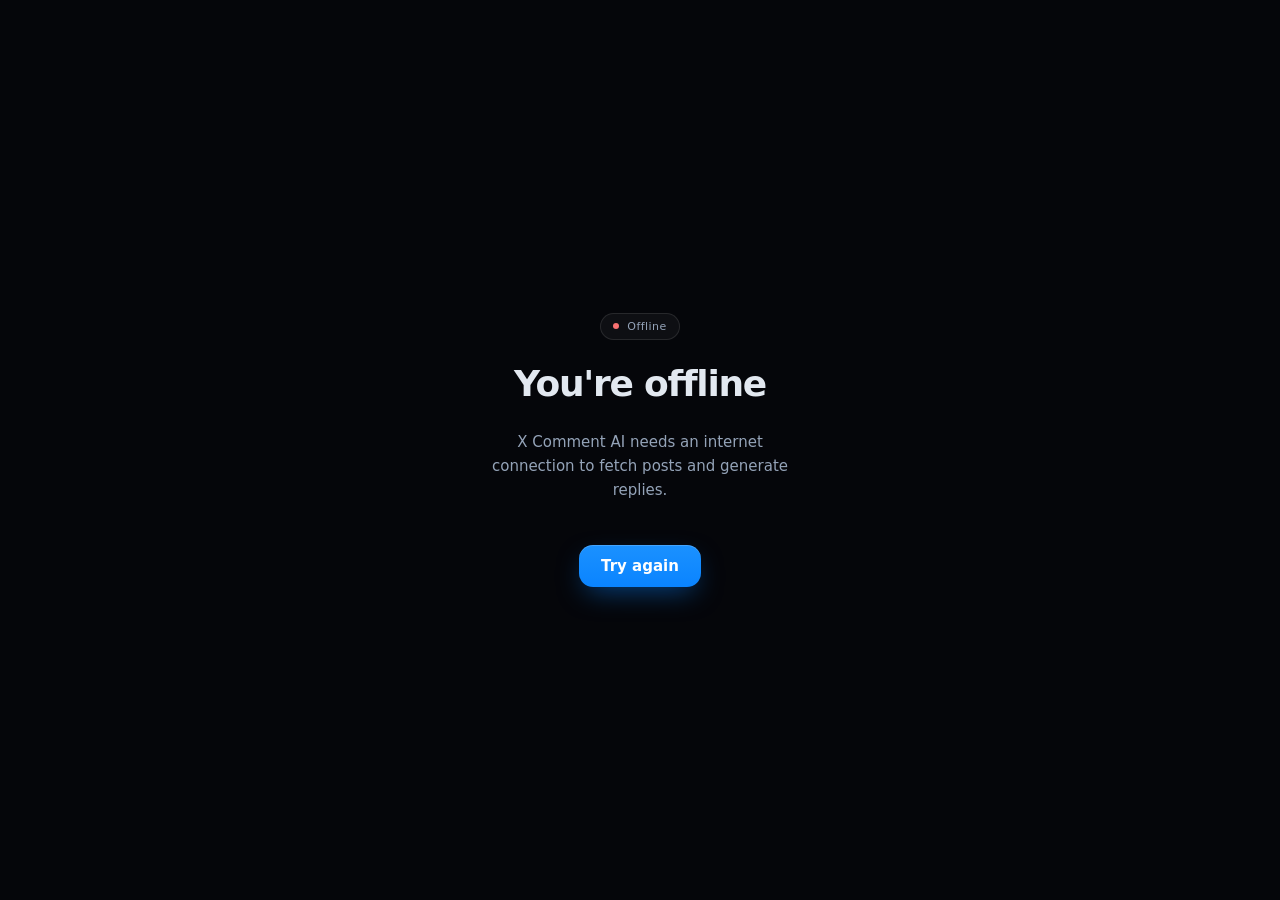
==== x-comment-ai/static/offline.html @ 2fa98272 "Make X Comment AI installable as a PWA The site can now be installed to the home screen on iPhone (S" ====
<!DOCTYPE html>
<html lang="en">
<head>
  <meta charset="UTF-8" />
  <meta name="viewport" content="width=device-width, initial-scale=1, viewport-fit=cover" />
  <meta name="theme-color" content="#0a0c12" />
  <title>Offline — X Comment AI</title>
  <link rel="apple-touch-icon" sizes="180x180" href="/static/icons/apple-touch-icon.png" />
  <style>
    :root { color-scheme: dark; }
    * { box-sizing: border-box; }
    html, body {
      margin: 0; height: 100%;
      background: #05060a;
      color: #e2e8f0;
      font-family: -apple-system, BlinkMacSystemFont, 'SF Pro Display', Inter, system-ui, sans-serif;
      -webkit-font-smoothing: antialiased;
    }
    main {
      min-height: 100%; padding: 32px 20px;
      display: flex; flex-direction: column; align-items: center; justify-content: center;
      text-align: center;
    }
    .badge {
      display: inline-flex; align-items: center; gap: 8px;
      padding: 6px 12px; border-radius: 9999px;
      background: rgba(255,255,255,0.04);
      border: 1px solid rgba(255,255,255,0.10);
      color: #94a3b8; font-size: 11px; letter-spacing: 0.04em;
    }
    .dot {
      width: 6px; height: 6px; border-radius: 9999px; background: #f87171;
    }
    h1 {
      margin: 24px 0 12px; font-size: 36px; font-weight: 700;
      letter-spacing: -0.035em; line-height: 1.1;
    }
    p { color: #94a3b8; max-width: 32ch; line-height: 1.6; font-size: 15px; }
    button {
      margin-top: 28px; padding: 12px 22px;
      border-radius: 14px; border: none; cursor: pointer;
      font: inherit; font-size: 15px; font-weight: 600;
      color: white;
      background: linear-gradient(180deg, #1b91ff, #0a84ff);
      box-shadow: 0 1px 0 rgba(255,255,255,0.18) inset, 0 10px 28px -8px rgba(10,132,255,0.55);
      transition: transform 200ms cubic-bezier(.32,.72,0,1);
    }
    button:active { transform: scale(0.985); }
  </style>
</head>
<body>
  <main>
    <span class="badge"><span class="dot"></span> Offline</span>
    <h1>You're offline</h1>
    <p>X Comment AI needs an internet connection to fetch posts and generate replies.</p>
    <button onclick="location.reload()">Try again</button>
  </main>
</body>
</html>
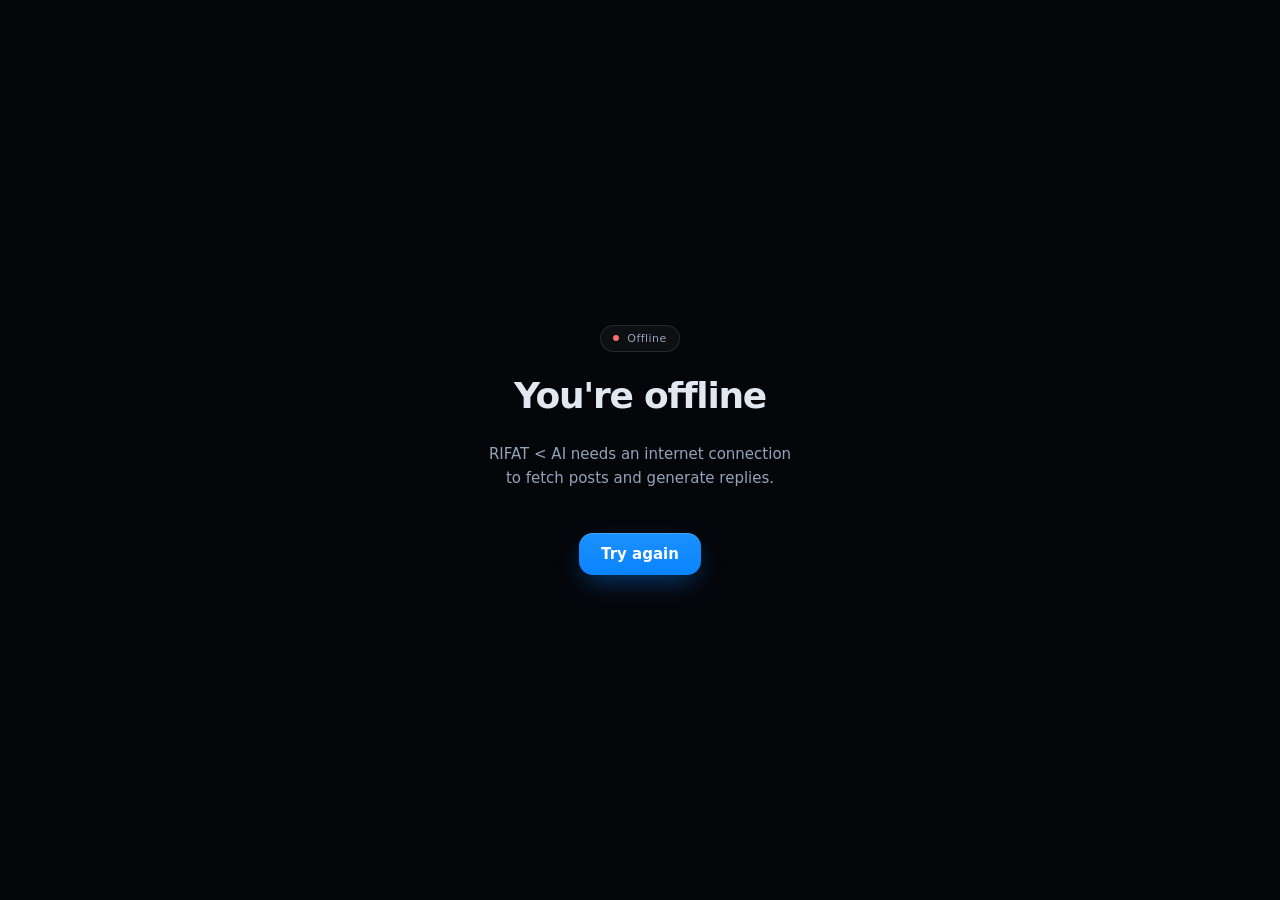
==== commit c5136958: "Rebrand to 'RIFAT < AI'; fix sw cache-first fallback Rebrand - index.html: page <title>, hero h1, og" ====
--- a/x-comment-ai/static/offline.html
+++ b/x-comment-ai/static/offline.html
@@ -4,7 +4,7 @@
   <meta charset="UTF-8" />
   <meta name="viewport" content="width=device-width, initial-scale=1, viewport-fit=cover" />
   <meta name="theme-color" content="#0a0c12" />
-  <title>Offline — X Comment AI</title>
+  <title>Offline — RIFAT &lt; AI</title>
   <link rel="apple-touch-icon" sizes="180x180" href="/static/icons/apple-touch-icon.png" />
   <style>
     :root { color-scheme: dark; }
@@ -52,7 +52,7 @@
   <main>
     <span class="badge"><span class="dot"></span> Offline</span>
     <h1>You're offline</h1>
-    <p>X Comment AI needs an internet connection to fetch posts and generate replies.</p>
+    <p>RIFAT &lt; AI needs an internet connection to fetch posts and generate replies.</p>
     <button onclick="location.reload()">Try again</button>
   </main>
 </body>
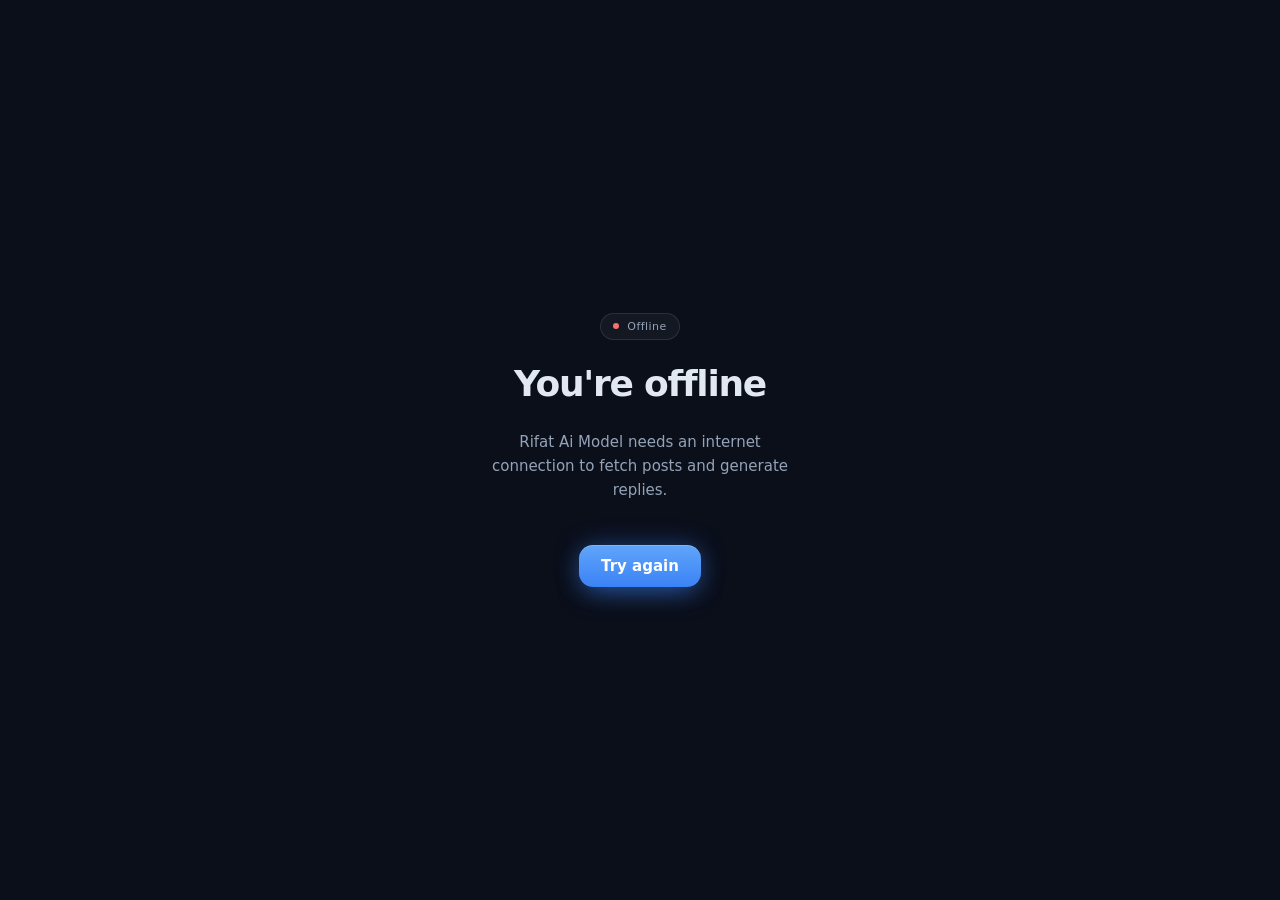
==== commit 5d45c5a5: "rebrand: 'RIFAT < AI' -> 'Rifat Ai Model' Updates the brand label across every user-facing surface: " ====
--- a/x-comment-ai/static/offline.html
+++ b/x-comment-ai/static/offline.html
@@ -3,17 +3,17 @@
 <head>
   <meta charset="UTF-8" />
   <meta name="viewport" content="width=device-width, initial-scale=1, viewport-fit=cover" />
-  <meta name="theme-color" content="#0a0c12" />
-  <title>Offline — RIFAT &lt; AI</title>
+  <meta name="theme-color" content="#0B0F1A" />
+  <title>Offline — Rifat Ai Model</title>
   <link rel="apple-touch-icon" sizes="180x180" href="/static/icons/apple-touch-icon.png" />
   <style>
     :root { color-scheme: dark; }
     * { box-sizing: border-box; }
     html, body {
       margin: 0; height: 100%;
-      background: #05060a;
+      background: #0B0F1A;
       color: #e2e8f0;
-      font-family: -apple-system, BlinkMacSystemFont, 'SF Pro Display', Inter, system-ui, sans-serif;
+      font-family: 'Inter', -apple-system, BlinkMacSystemFont, system-ui, sans-serif;
       -webkit-font-smoothing: antialiased;
     }
     main {
@@ -41,8 +41,8 @@
       border-radius: 14px; border: none; cursor: pointer;
       font: inherit; font-size: 15px; font-weight: 600;
       color: white;
-      background: linear-gradient(180deg, #1b91ff, #0a84ff);
-      box-shadow: 0 1px 0 rgba(255,255,255,0.18) inset, 0 10px 28px -8px rgba(10,132,255,0.55);
+      background: linear-gradient(180deg, #60A5FA, #3B82F6);
+      box-shadow: 0 1px 0 rgba(255,255,255,0.18) inset, 0 10px 28px -8px rgba(59,130,246,0.55), 0 0 24px rgba(59,130,246,0.35);
       transition: transform 200ms cubic-bezier(.32,.72,0,1);
     }
     button:active { transform: scale(0.985); }
@@ -52,7 +52,7 @@
   <main>
     <span class="badge"><span class="dot"></span> Offline</span>
     <h1>You're offline</h1>
-    <p>RIFAT &lt; AI needs an internet connection to fetch posts and generate replies.</p>
+    <p>Rifat Ai Model needs an internet connection to fetch posts and generate replies.</p>
     <button onclick="location.reload()">Try again</button>
   </main>
 </body>
